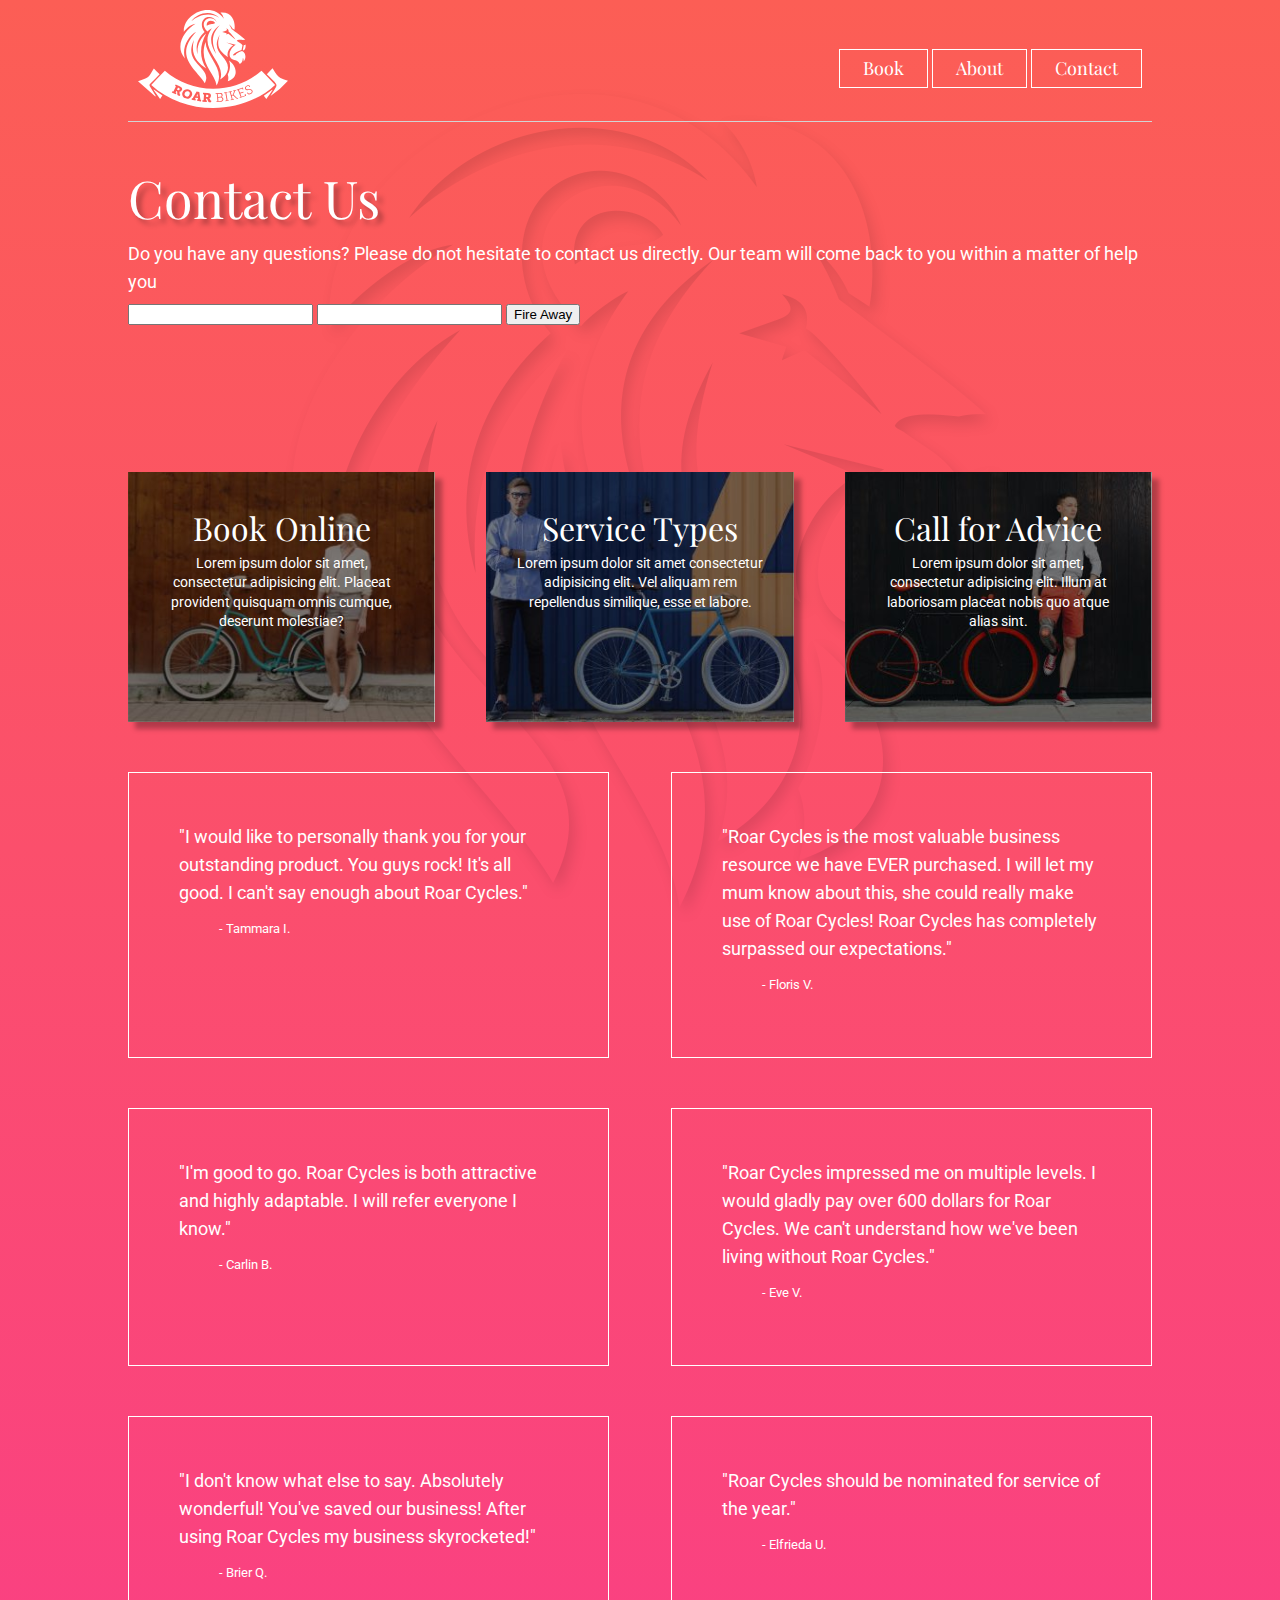
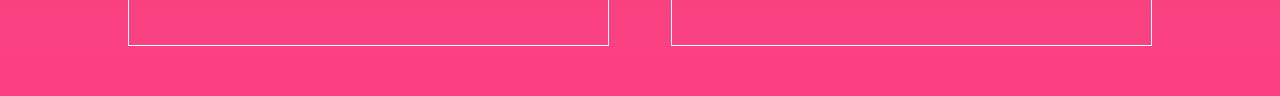
==== contact-us.html @ 2d7fafd7 "Add Contact U Page" ====
<!DOCTYPE html>

<html lang="en">

<head>

    <meta charset="UTF-8">
    <meta name="viewport" content="width=device-width, initial-scale=1.0">

    <title>Mobile bike repairs anywhere in greater Dublin, Ireland.</title>

    <meta name="description" content="Roar Bikes">

    <!-- This is Eric Meyers CSS Reset -->
    <link rel="stylesheet" href="/css/reset-em.css">

    <!-- This is my custom CSS for This Website -->
    <link rel="stylesheet" href="/css/styles.css">

    <!-- Fonts-->
    <link href="https://fonts.googleapis.com/css?family=Playfair+Display|Roboto:300&display=swap" rel="stylesheet">
    <link rel="stylesheet" href="https://use.fontawesome.com/releases/v5.8.2/css/all.css" integrity="sha384-oS3vJWv+0UjzBfQzYUhtDYW+Pj2yciDJxpsK1OYPAYjqT085Qq/1cq5FLXAZQ7Ay" crossorigin="anonymous">

</head>

<body>

    <div class="container">

        <header>
            <div class="logo">
                <a href="/index.html"><img src="/images/logo-roar-bikes.svg" alt="logo for bike repair shop roar bikes"></a>
            </div>
            <nav>
                <div class="myNavButton">
                    <a href="#">Book</a>

                    <div class="dropdown">
                        <div class="myNavButton myNavA"><a href="#">Onsite Service</a></div>
                        <div class="myNavButton myNavA"><a href="#">Parts &amp; Delivery</a></div>
                        <div class="myNavButton myNavA"><a href="#">Request Callback</a></div>
                    </div>

                </div>

                <div class="myNavButton"><a href="#" class="myNavA">About</a></div>

                <div class="myNavButton"><a href="/contactus.html" class="myNavA">Contact</a></div>
                
            </nav>
        </header>

        <div class="main2">
            <h1>Contact Us</h1>
            <p>Do you have any questions?  Please do not hesitate to contact us directly. 
                Our team will come back to you within a matter of help you
            </p>
            <form action="/php/mail.php" method="post">

                <input type="text" name="name" id="name">
                <input type="email" name="email" id="email">
                <input type="submit" value="Fire Away">

            </form>
        </div>

        <div class="cards">
            <div class="card1">
                <a href="#">
                    <i class="fas fa-bicycle"></i>
                    <h2>Book Online</h2>
                    <p>Lorem ipsum dolor sit amet, consectetur adipisicing elit. Placeat provident quisquam omnis cumque, deserunt molestiae?</p>
                </a>
            </div>
            <div class="card2">
                <a href="#">
                    <i class="fas fa-cog"></i>
                    <h2>Service Types</h2>
                    <p>Lorem ipsum dolor sit amet consectetur adipisicing elit. Vel aliquam rem repellendus similique, esse et labore.</p>
                </a>
            </div>
            <div class="card3">
                <a href="#">
                    <i class="fas fa-phone"></i>
                    <h2>Call for Advice</h2>
                    <p>Lorem ipsum dolor sit amet, consectetur adipisicing elit. Illum at laboriosam placeat nobis quo atque alias sint.</p>
                </a>
            </div>
        </div>

        <div class="testimonials">

            <div class="tbox">
                <p>
                    "I would like to personally thank you for your outstanding product. You guys rock! It's all good. I can't say enough about Roar Cycles."
                </p>
                <p>- Tammara I.</p>
            </div>
            
            <div class="tbox">
                <p>
                    "Roar Cycles is the most valuable business resource we have EVER purchased. I will let my mum know about this, she could really make use of Roar Cycles! Roar Cycles has completely surpassed our expectations."
                </p>
                <p>- Floris V.</p>
            </div>
            
            <div class="tbox">
                <p>
                    "I'm good to go. Roar Cycles is both attractive and highly adaptable. I will refer everyone I know."
                </p>
                <p>- Carlin B.</p>
            </div>
            
            <div class="tbox">
                <p>
                    "Roar Cycles impressed me on multiple levels. I would gladly pay over 600 dollars for Roar Cycles. We can't understand how we've been living without Roar Cycles."
                </p>
                <p>- Eve V.</p>
            </div>

            <div class="tbox">
                <p>
                    "I don't know what else to say. Absolutely wonderful! You've saved our business! After using Roar Cycles my business skyrocketed!"
                </p>
                <p>- Brier Q.</p>
            </div>
            
            <div class="tbox">
                <p>
                    "Roar Cycles should be nominated for service of the year."
                </p>
                <p>- Elfrieda U.</p>
            </div>
            
        </div>

    </div>

</body>

</html>
---- css/styles.css ----
html {
    background-image: linear-gradient(#FC5E55 ,#FA4083);
    /* background-image: linear-gradient(90DEG,red,yellow); */
    /* background-image: linear-gradient(to left,red,yellow,green); */
}

body {
    background-image: url(/images/image-lion-background.png);
    background-position: top, center;
    background-repeat: no-repeat;
    font-family: 'Roboto', sans-serif;
    font-size: 1.125rem;
    color: white;
}
.container {
    width: 1024px;
    min-height: 300px;
    margin-left: auto;
    margin-right: auto;
}

header {
    display: flex;
    align-items: center;
    justify-content: space-between;
    padding: 10px;
    border-bottom: 1px solid lightgray;
}

main {
    min-height: 300px;
    display: flex;
    align-items: center;
}

.main2 {
    min-height: 300px;
    padding-top: 50px;
}

.cards {
    display: flex;
    justify-content: space-between;
    text-align: center;
}

.card1 {
    background-image: url(/images/image-background-card1.jpg);
    background-size: cover;
    background-position: bottom;
    min-height: 250px;
    width: 30%;
    box-shadow: 7px 7px 5px rgba(0, 0, 0, 0.295)
}

.card2 {
    background-image: url(/images/image-background-card2.jpg);
    background-size: cover;
    background-position: bottom;
    min-height: 250px;
    width: 30%;
    box-shadow: 7px 7px 5px rgba(0, 0, 0, 0.295)
}

.card3 {
    background-image: url(/images/image-background-card3.jpg);
    background-size: cover;
    background-position: bottom;
    min-height: 250px;
    width: 30%;
    box-shadow: 7px 7px 5px rgba(0, 0, 0, 0.295)
}

.card1, .card2, .card3 {
    padding: 30px 30px 20px 30px;
    box-sizing: border-box;
}

.herobox1 {
    flex: 2;
    padding-right: 100px;
}

.herobox2 {
    background-color: chocolate;
    flex: 1;
}

h1 {
    font-size: 3.25rem;
    font-family: 'Playfair Display', serif;
    margin-bottom: 1rem;
    text-shadow: 5px 5px 5px rgba(0, 0, 0, 0.295)
}

h2 {
    font-size: 2rem;
    font-family: 'Playfair Display', serif;
    margin-top: 10px;
}

p {
    line-height: 1.75rem;
    margin-bottom: 0.5rem;
}

.cards p {
    font-size: 0.85rem;
    line-height: 1.2rem;
    margin-top: 10px;
}

.cards i {
    font-size: 100px;
}

.cards a {
    color: white;
    text-decoration: none;
}

.myButton {
    text-decoration: none;
    background-color: white;
    color: #FA4083;
    font-family: 'Playfair Display', serif;
    padding: 11px 25px;
    display: inline-block;
    margin-top: 15px;
    border-radius: 2px;
    box-shadow: 5px 5px 5px rgba(0, 0, 0, 0.295)
}

.myButton:hover {
    color: white;
    background-color: rgb(3, 156, 105);
    transition-duration: 1.5s;
}

.myNavButton {
    padding: 9px 23px;
    margin-top: 15px;
    border: 1px solid white;
    display: inline-block;
    position: relative;
}

.myNavButton a {
    text-decoration: none;
    color: white;
    font-family: 'Playfair Display', serif;
}

/*.myNavButton a:hover {
    color: #FA4083;
    background-color: white;
    transition-duration: 1.5s;
} */

.testimonials {
    display: flex;
    flex-wrap: wrap;
    justify-content: space-between;
    margin-bottom: 50px;
}
.tbox {
    width: 47%;
    padding: 50px;
    border: 1px solid white;
    box-sizing: border-box;
    margin-top: 50px;
}

/* .tbox :last-child {
    font-size: 0.8rem;
} */

.tbox p:last-of-type {
    font-size: 0.8rem;
    padding-left: 40px;
}

.dropdown {
    display: none;
    z-index: 1;
    text-align: center;
    position: absolute;
}

.myNavButton:hover .dropdown {
    display: block;
    background-color: white;
}

.dropdown .myNavButton {
    color: #FA4083;
    border-top: 1px solid #FA4083;
    border-right: 1px solid #FA4083;
    border-left: 1px solid #FA4083;
    margin: 0px 2px;
}

.dropdown .myNavButton a {
    color: #FA4083;
}

.myNavA:hover {
    color: white;
    background-color: rgb(3, 156, 105);
    transition-duration: 1.5s;    
}
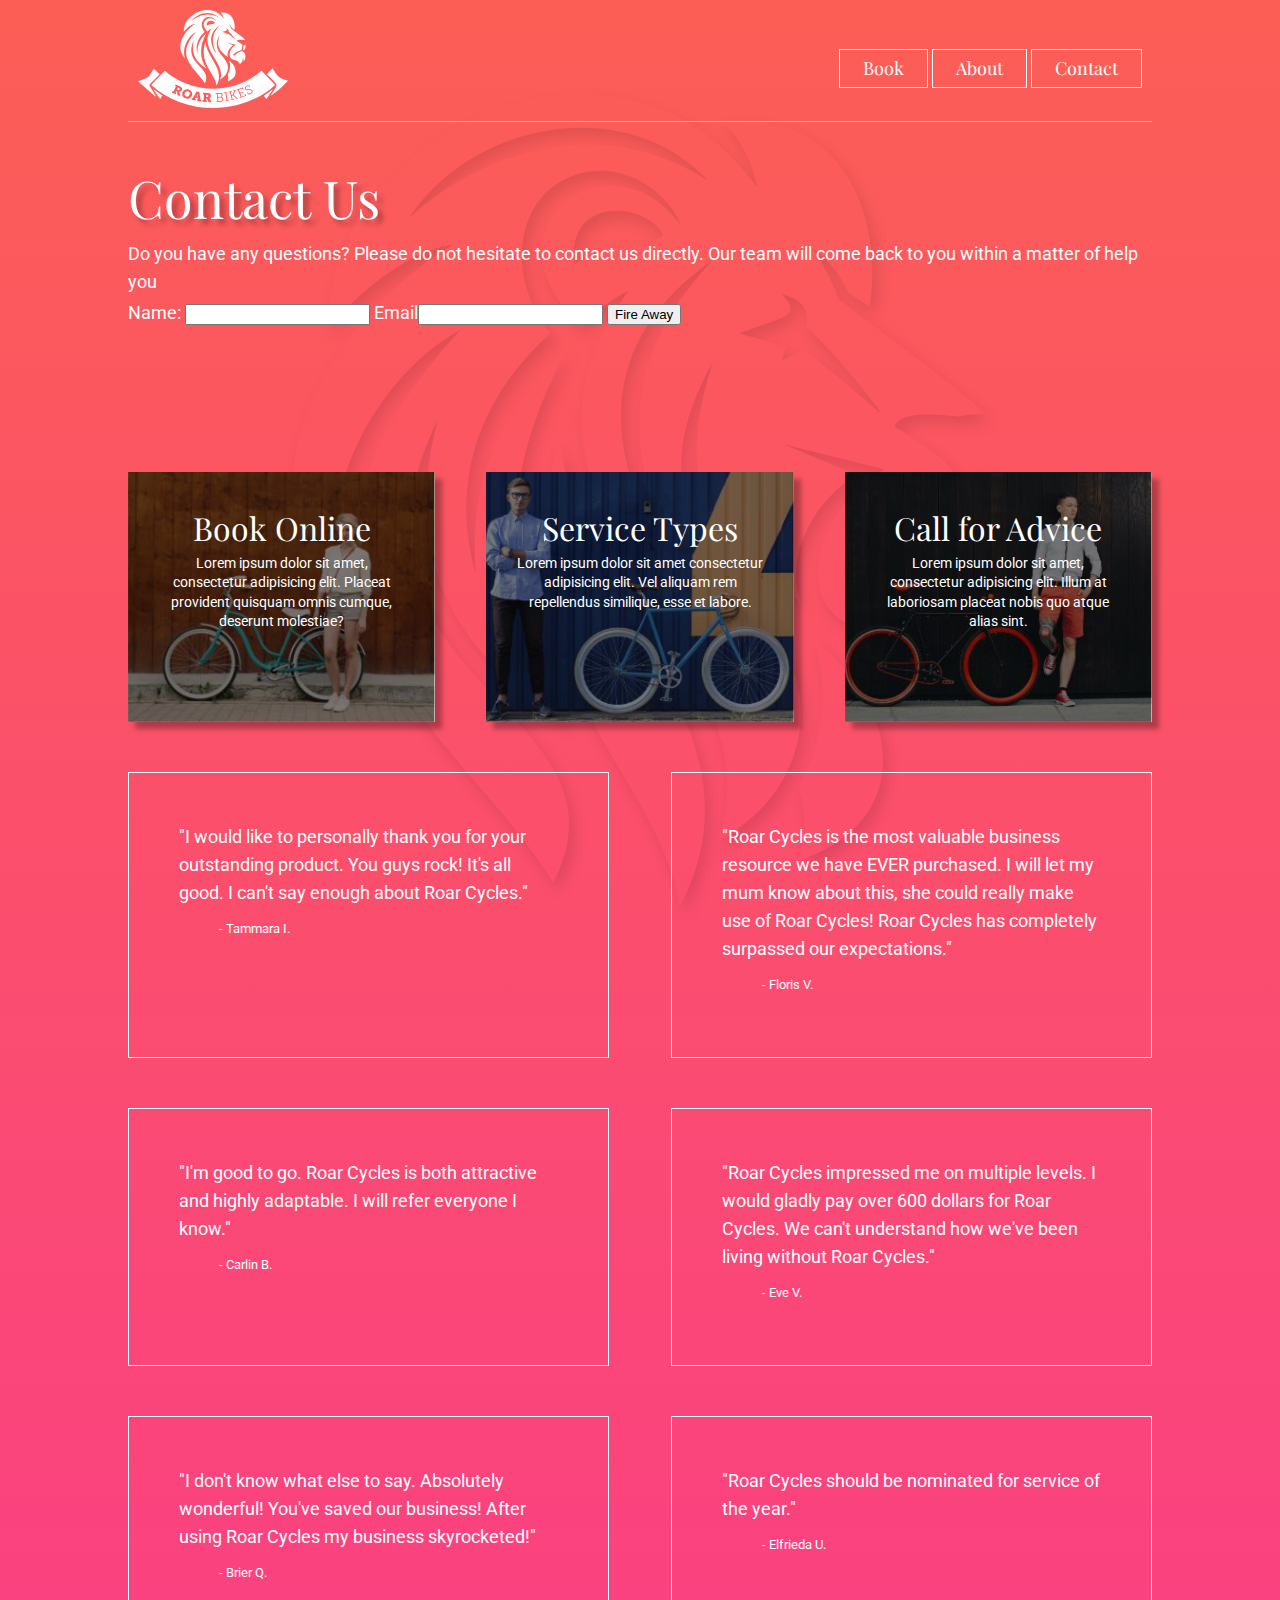
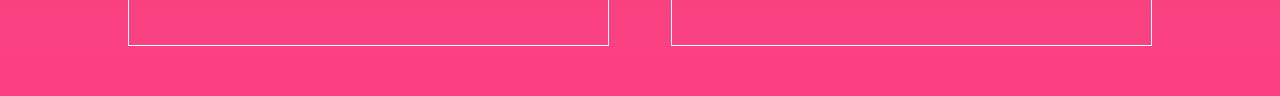
==== commit c59d606b: "Add Netlify Form" ====
--- a/contact-us.html
+++ b/contact-us.html
@@ -55,10 +55,10 @@
             <p>Do you have any questions?  Please do not hesitate to contact us directly. 
                 Our team will come back to you within a matter of help you
             </p>
-            <form action="/php/mail.php" method="post">
+            <form name="contact" netlify>
 
-                <input type="text" name="name" id="name">
-                <input type="email" name="email" id="email">
+                <label for="name">Name:  <input type="text" name="name" id="name"></label>
+                <label for="email">Email<input type="email" name="email" id="email"></label>
                 <input type="submit" value="Fire Away">
 
             </form>
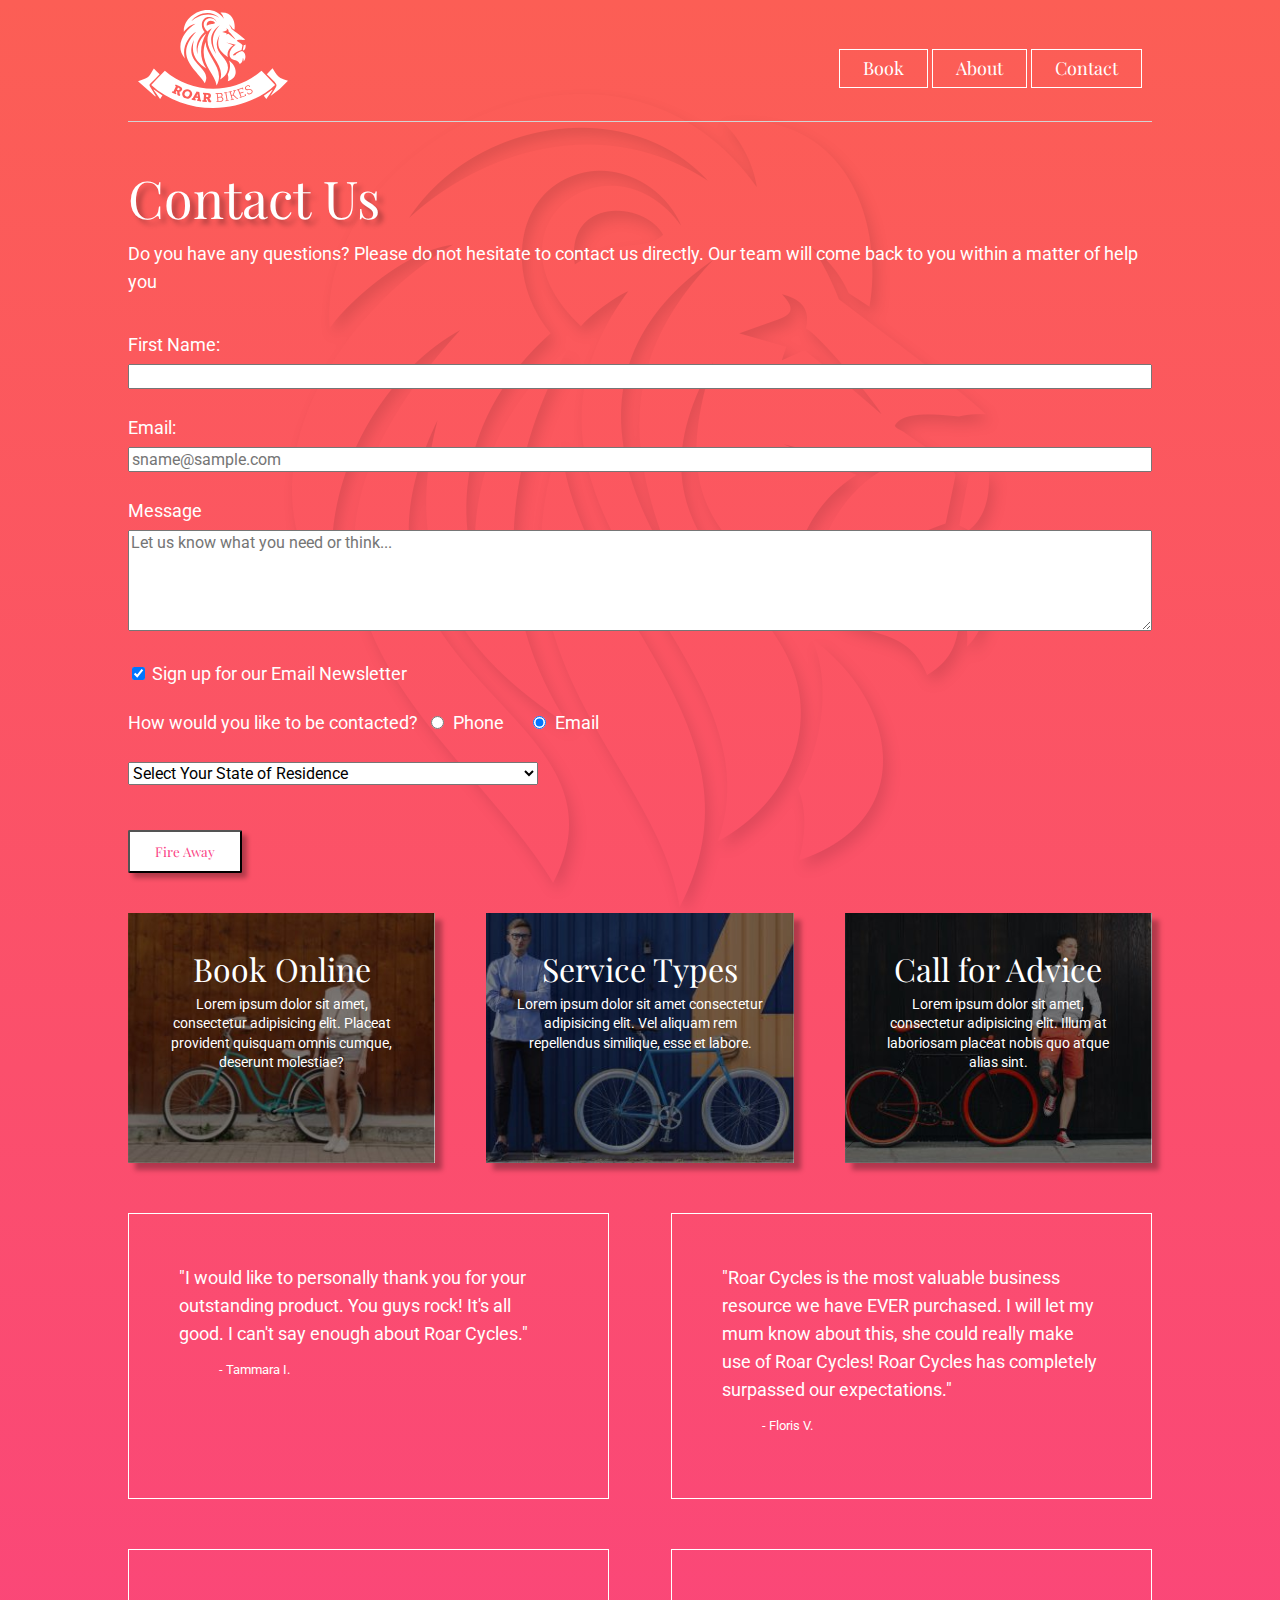
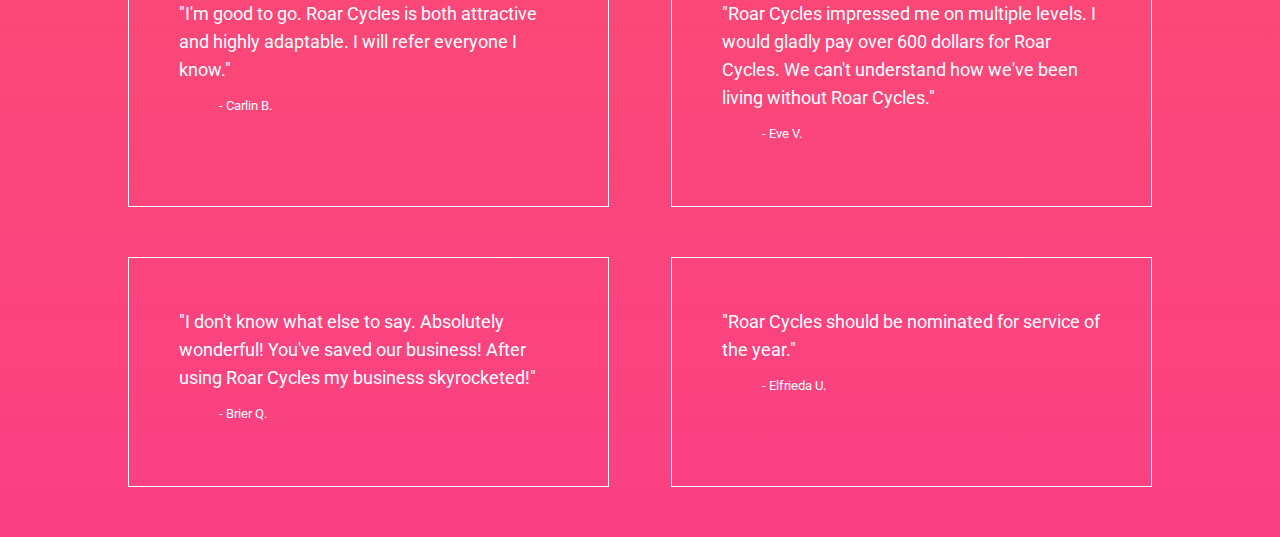
==== commit c0d043a0: "Expand and Style Form" ====
--- a/contact-us.html
+++ b/contact-us.html
@@ -57,9 +57,49 @@
             </p>
             <form name="contact" netlify>
 
-                <label for="name">Name:  <input type="text" name="name" id="name"></label>
-                <label for="email">Email<input type="email" name="email" id="email"></label>
-                <input type="submit" value="Fire Away">
+                <div class="inputwrapper">
+                    <label for="name" class="newline">First Name: </label>
+                    <input type="text" name="name" id="name">
+                </div>
+
+                <div class="inputwrapper">
+                    <label for="email" class="newline">Email:</label>
+                    <input type="email" name="email" id="email" placeholder="sname@sample.com">
+                </div>
+
+                <div class="inputwrapper">
+                    <label for="message" class="newline">Message</label>
+                    <textarea name="message" id="message" cols="100" rows="5" placeholder="Let us know what you need or think..."></textarea>
+                </div>
+
+                <div class="inputwrapper">
+                    <input type="checkbox" name="email-sub" value="yes-sign-me-up" checked>
+                    <label for="email-sub">Sign up for our Email Newsletter</label>
+                </div>
+
+                <div class="inputwrapper">
+                    How would you like to be contacted?&nbsp;
+                    <input type="radio" name="contact-preference" id="via-phone">
+                    <label for="via-phone" class="margin-right-20">Phone</label>
+                    <input type="radio" name="contact-preference" id="via-email" checked>
+                    <label for="via-email">Email</label>
+                </div>
+
+                <div class="inputwrapper">
+                    <select name="state" id="state">
+                        <option value="Not-Selected">Select Your State of Residence</option>
+                        <option value="California">California</option>
+                        <option value="Arizona">Arizona</option>
+                        <option value="New Mexico">New Mexico</option>
+                        <option value="Texas">Texas</option>
+                        <option value="Nevada">Nevada</option>
+                        <option value="Oregon">Oregon</option>
+                    </select>
+                    <!-- <input type="date" name="date" id="date">
+                    <input type="color" name="color" id="color"> -->
+                </div>
+
+                <div class="inputwrapper"><input type="submit" value="Fire Away" class="myButton"></div>
 
             </form>
         </div>
--- a/css/styles.css
+++ b/css/styles.css
@@ -208,4 +208,40 @@
     color: white;
     background-color: rgb(3, 156, 105);
     transition-duration: 1.5s;    
-}+}
+
+.inputwrapper {
+    margin-bottom: 30px;
+}
+
+input[type="text"], input[type="email"], textarea  {
+    padding: 12px, 20px;
+    width: 100%;
+    font-family: 'Roboto', sans-serif;
+    font-size: 1.0rem;
+    box-sizing: border-box;
+}
+
+select {
+    padding: 12px, 20px;
+    width: 40%;
+    font-family: 'Roboto', sans-serif;
+    font-size: 1.0rem;    
+}
+
+.newline {
+    display: block;
+    margin-bottom: 10px;
+}
+
+.margin-right-20 {
+    margin-right: 20px;
+}
+
+input[type=radio] {
+    margin-right: 5px;
+}
+
+form {
+    margin: 40px 0px;
+}
